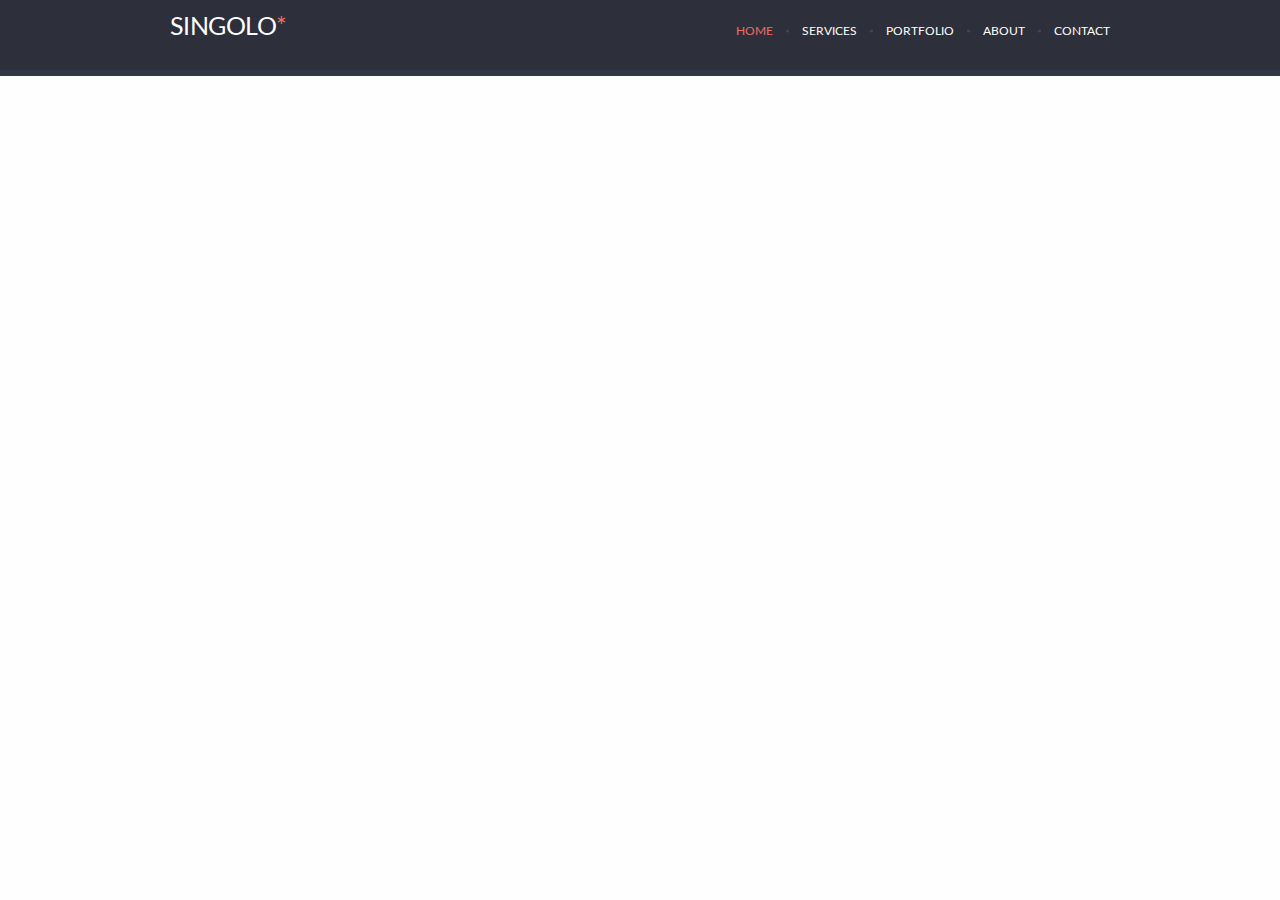
==== singolo1.html @ e559aa54 "feat: add header page layout" ====
<!DOCTYPE html>
<html lang="en">

<head>
    <meta charset="UTF-8">
    <meta name="viewport" content="width=device-width, initial-scale=1.0">
    <meta http-equiv="X-UA-Compatible" content="ie=edge">
    <title>Singolo</title>
    <link rel="stylesheet" type="text/css" href="singolo1.css">

    <link rel="stylesheet" type="text/css" href="fonts.css">

    <style> </style>
</head>

<body>
<!-- Header
		============================= -->
    <header class="header">
        <div class="container">
            <div class="header__wrapper">
                <h1 class="logo__header">SINGOLO <span class="el-logo__header">*</span></h1>

                <nav class="navbar">
                    <ul class="navbar__list">
                        <li class="navbar__list-item active">home</li>
                        <li class="navbar__list-item">services</li>
                        <li class="navbar__list-item">portfolio</li>
                        <li class="navbar__list-item">about</li>
                        <li class="navbar__list-item">contact</li>
                    </ul>
                </nav>
            </div>
        </div>
    </header>
    <!-- End Header -->






</body>

</html>
---- singolo1.css ----
html {
    font-size: 10px;
}

body {
    margin: 0;
    font-family: 'Lato Regular', sans-serif;
    font-size: 1.6rem;
    background-color: #fefefe;
}

*,
*:before,
*:after {
    box-sizing: border-box;
}

h1, h2, h3, h4, h5, h6 {
    margin: 0;
}

p {
    margin: 0;
}

ul {
    margin: 0;
    padding: 0;
}


@font-face {
    font-family: 'fontello';
    src: url('fonts/fontello/fontello.eot?11696308');
    src: url('fonts/fontello/fontello.eot?11696308#iefix') format('embedded-opentype'),
         url('fonts/fontello/fontello.woff?11696308') format('woff'),
         url('fonts/fontello/fontello.ttf?11696308') format('truetype'),
         url('fonts/fontello/fontello.svg?11696308#fontello') format('svg');
        font-weight: normal;
        font-style: normal;
      font-variant: normal;
      speak: none;
      }
  
 
  @font-face {
      font-family: 'linecons';
      src:url('fonts/linecons/linecons.eot');
      src:url('fonts/linecons/linecons.eot?#iefix') format('embedded-opentype'),
          url('fonts/linecons/linecons.ttf') format('truetype'),
          url('fonts/linecons/linecons.woff') format('woff'),
          url('fonts/linecons/linecons.svg#linecons') format('svg');
      font-weight: normal;
      font-style: normal;
      font-variant: normal;
      speak: none;
      }




header {
    padding: 15px 0 30px;
    
    background: #2d303a;
    overflow: hidden;
    border-bottom: 6px solid #323746;

}

.container {
    width: 100%;
    max-width: 1020px;
    margin: 0 auto;
    padding: 0 40px;
}

.header__wrapper {
    display: flex;
    justify-content: space-between;
    align-items: baseline;
}

.logo__header {
    position: relative;
    color:  white;
    font-family: 'Lato Regular', sans-serif;
    line-height: 1;
    font-size: 2.5rem;
    font-weight: 100;
    cursor: pointer;
  
    letter-spacing: -.55px;
   
}


.el-logo__header {
    color: #f06c64;
    position: absolute;
    top: 0px;
}





.navbar__list{
    display: flex;
     color: white;
     list-style: none;
     text-transform: uppercase;
     font-size: 1.2rem;
}


.navbar__list  navbar__list-item {
 
    text-transform: uppercase;
	font-weight: 700;
    text-transform: uppercase;
    font-family: 'Lato Regular', sans-serif;
}

.navbar__list-item {
    margin-right: 29px;
    cursor: pointer;
    position: relative;
    transition: color .2s linear
    
}

.navbar__list-item::after {
    content: "";
    background: #434759;
    width: 3px;
    height: 3px;
    border-radius: 50px;

    position: absolute;
    top: 50%;
    right: -16px;

    transform: translateY(-50%);
}

.active {
    color: #f06c64;
}


.navbar__list-item:hover {
    color: #f06c64;
    text-decoration: uppercase;
    -o-transition-duration: 0.5s;
	-moz-transition-duration: 0.5s;
	-webkit-transition-duration: 0.5s;
	transition-duration: 0.5s;
}

.navbar__list-item:last-child {
    margin-right: 0;
}

.navbar__list-item:last-child::after {
    width: 0;
}
---- fonts.css ----
@font-face {
    font-family: 'Lato Black';
    src: url('assets/fonts/Lato-Black.eot');
    src: url('assets/fonts/Lato-Black.eot?#iefix') format('embedded-opentype'),
    url('assets/fonts/Lato-Black.woff') format('woff'),
    url('assets/fonts/Lato-Black.ttf') format('truetype');
    font-weight: normal;
    font-style: normal;
    }

@font-face {
    font-family: 'Lato Bold';
    src: url('assets/fonts/Lato-Bold.eot');
    src: url('assets/fonts/Lato-Bold.eot?#iefix') format('embedded-opentype'),
    url('assets/fonts/Lato-Bold.woff') format('woff'),
    url('assets/fonts/Lato-Bold.ttf') format('truetype');
    font-weight: normal;
    font-style: normal;
    }

@font-face {
    font-family: 'Lato Regular';
    src: url('assets/fonts/Lato-Regular.eot');
    src: url('assets/fonts/Lato-Regular.eot?#iefix') format('embedded-opentype'),
    url('assets/fonts/Lato-Regular.woff') format('woff'),
    url('assets/fonts/Lato-Regular.ttf') format('truetype');
    font-weight: normal;
    font-style: normal;
    }

@font-face {
    font-family: 'Lato Light';
    src: url('assets/fonts/Lato-Light.eot');
    src: url('assets/fonts/Lato-Light.eot?#iefix') format('embedded-opentype'),
    url('assets/fonts/Lato-Light.woff') format('woff'),
    url('assets/fonts/Lato-Light.ttf') format('truetype');
    font-weight: normal;
    font-style: normal;
    }

@font-face {
    font-family: 'Lato Thin';
    src: url('assets/fonts/Lato-Thin.eot');
    src: url('assets/fonts/Lato-Thin.eot?#iefix') format('embedded-opentype'),
    url('assets/fonts/Lato-Thin.woff') format('woff'),
    url('assets/fonts/Lato-Thin.ttf') format('truetype');
    font-weight: normal;
    font-style: normal;
    }
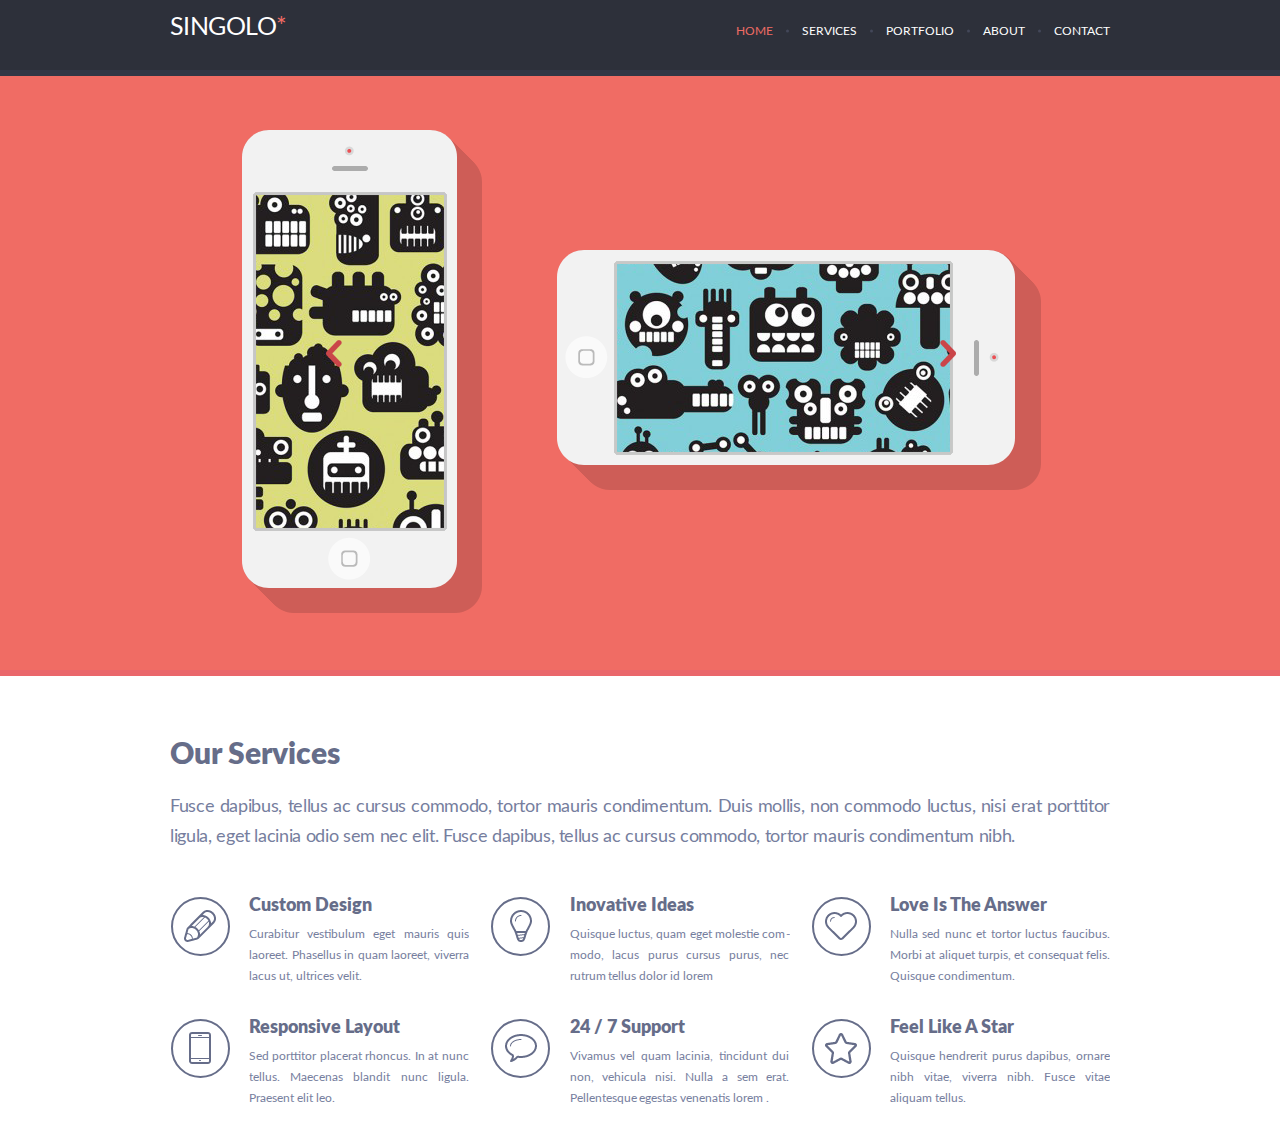
==== commit 156bcb16: "feat: add services slider  page layout" ====
--- a/singolo1.html
+++ b/singolo1.html
@@ -36,6 +36,75 @@
     <!-- End Header -->
 
 
+    <!-- Slider
+		============================= -->
+        <div class="slider">
+            <div class=" container">
+                <div class="slider__wrapper">
+                    <div class="slider__item">
+                        <div class="vertical__phone">
+                            <img src="assets/images/phone_vertical.png" alt="phone_vertical">
+                        </div>
+                        <div class="horizontal__phone">
+                            <img src="assets/images/phone_horizontal.png" alt="phone_horizontal">
+                        </div>
+                    </div>
+                </div>
+                <div class="arrow__left">
+                    <div class="prev"><img src="assets/images/prev.png" alt="arrow__l"></div>
+                </div>
+                     <div class="arrow__right">
+                        <div class="next"><img src="assets/images/next.png" alt="arrow__r"></div>
+                     </div>
+                   
+            </div>
+        </div>
+        <!-- End Slider -->
+    
+    
+        <!-- Services
+            ============================= -->
+        <section class="services">
+            <div class="container">
+                <h2 class="title__services">Our Services</h2>
+                <p class="text__services">Fusce dapibus, tellus ac cursus commodo, tortor mauris condimentum. Duis mollis, non commodo luctus, nisi erat porttitor ligula, eget lacinia odio sem nec elit. Fusce dapibus, tellus ac cursus commodo, tortor mauris condimentum nibh.</p>
+                <div class="services__wrapper">
+                    <div class="services__inner">
+                        <div class="services__logo"> <img src="assets/images/pen.png" alt="pen"> </div>
+                        <div class="services__title">Custom Design</div>
+                        <p class="services__text">Curabitur vestibulum eget mauris quis laoreet. Phasellus in quam laoreet, viverra lacus ut, ultrices velit.</p>
+                    </div>
+                    <div class="services__inner">
+                        <div class="services__logo">  <img  src="assets/images/bulb.png" alt="bulb"> </div>
+                        <div class="services__title">Inovative Ideas</div>
+                        <p class="services__text">Quisque luctus, quam eget molestie com­modo, lacus purus cursus purus, nec rutrum tellus dolor id lorem</p>
+                    </div>
+                    <div class="services__inner">
+                        <div class="services__logo">  <img src="assets/images/heart.png" alt="heart"> </div>
+                        <div class="services__title">Love Is The Answer</div>
+                        <p class="services__text">Nulla sed nunc et tortor luctus faucibus. Morbi at aliquet turpis, et consequat felis. Quisque condimentum.</p>
+                    </div>
+                    <div class="services__inner">
+                        <div class="services__logo">  <img src="assets/images/phone.png" alt="phone"> </div>
+                        <div class="services__title">Responsive Layout</div>
+                        <p class="services__text">Sed porttitor placerat rhoncus. In at nunc tellus. Maecenas blandit nunc ligula. Prae­sent elit leo.</p>
+                    </div>
+                    <div class="services__inner">
+                        <div class="services__logo">  <img src="assets/images/bubble.png" alt="bubble"> </div>
+                        <div class="services__title">24 / 7 Support</div>
+                        <p class="services__text">Vivamus vel quam lacinia, tincidunt dui non, vehicula nisi. Nulla a sem erat. Pellen­tesque egestas venenatis lorem .</p>
+                    </div>
+                    <div class="services__inner">
+                        <div class="services__logo">  <img src="assets/images/star.png" alt="star"> </div>
+                        <div class="services__title">Feel Like A Star</div>
+                        <p class="services__text">Quisque hendrerit purus dapibus, ornare nibh vitae, viverra nibh. Fusce vitae aliquam tellus.</p>
+                    </div>
+            </div>
+            
+        </div>
+    
+    </section>
+     <!-- End Services -->
 
 
 
--- a/singolo1.css
+++ b/singolo1.css
@@ -167,3 +167,137 @@
 }
 
 
+/* styles Slider */
+
+
+.slider {
+    background-color:  #f06c64;
+    overflow: hidden;
+    height: 600px;
+   
+    border-bottom: solid 6px #ea676b;
+}
+
+.slider__wrapper {
+position: relative;
+}
+
+.slider__item {
+    display: flex;
+    justify-content: space-around;
+    align-items: center;
+  
+}
+
+.vertical__phone{
+    padding: 54px 0px 0 35px;
+}
+
+.horizontal__phone{
+   padding:  50px 32px 0 0px;
+}
+
+.arrow__left {
+    position: absolute;
+    top: 37.8%;
+    left:25.5%;
+}
+
+.prev {
+    cursor: pointer;
+}
+
+.arrow__right {
+    position: absolute;
+    top: 37.8%;
+    right: 25.3%;
+}
+.next {
+   cursor: pointer;
+}
+
+
+/* END styles Slider */
+
+
+/*  styles Services */
+
+.services {
+    background-color: #ffffff;
+    overflow: hidden;
+}
+
+
+.title__services {   
+    margin-top: 61px;
+     font-family: 'Lato Black', sans-serif;
+    font-size: 3rem;
+    font-weight: 400;
+    color: #666d89;
+    word-spacing: -.1px;
+    }
+
+    .text__services {
+        margin-top: 19px;
+        margin-bottom: 43px;
+
+    font-size: 1.8rem;
+    font-weight: 300;
+    color: #767e9e;
+    line-height: 30px;
+    text-align: justify;
+    letter-spacing: -.349px;
+    }
+
+
+.services__wrapper {
+    display: flex;
+    flex-wrap: wrap;
+    justify-content: space-between;
+}
+
+
+.services__inner  {
+    margin-bottom: 30px;
+    width: 33%;
+    max-width: 299px;
+    max-height: 93px;
+    padding-left: 79px;
+
+    overflow: hidden;
+
+    position: relative;
+}
+.services__logo {
+    display: flex;
+    justify-content: center;
+    align-items: center;
+    width: 59px;
+    height: 59px;
+    padding: 15px;
+    border: 2px solid #666d89;
+    border-radius: 50%;
+    position: absolute;
+    top: 1.6px;
+    left: 0.8px;
+}
+
+
+.services__title {
+    margin-bottom: 7px;
+    color: #666d89;
+    font-family: "Lato Black", sans-serif;
+    font-size: 1.8rem;
+    font-weight: 400;
+}
+
+
+.services__text {
+    color: #767e9e;
+    word-spacing: -.1px;
+    font-size: 1.2rem;
+    line-height: 21px;
+    text-align: justify;
+    font-weight: 100;
+}
+
